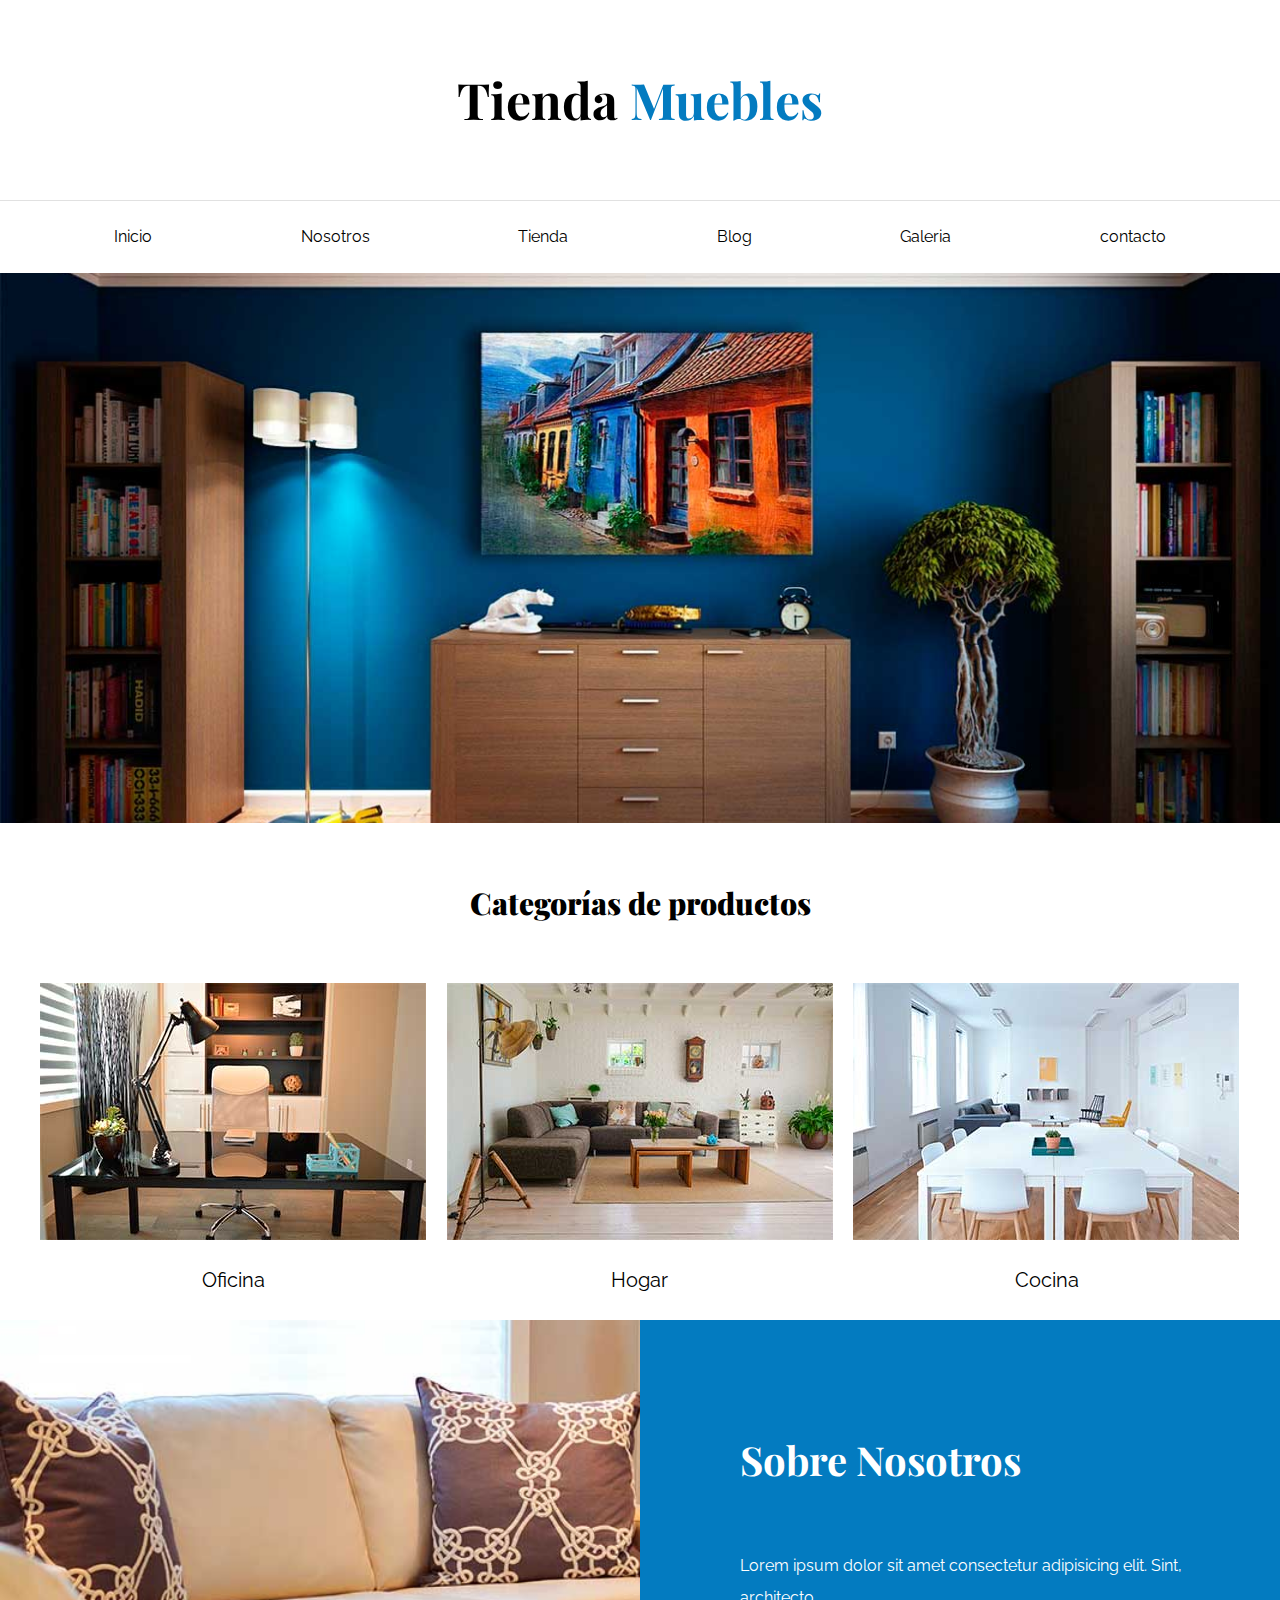
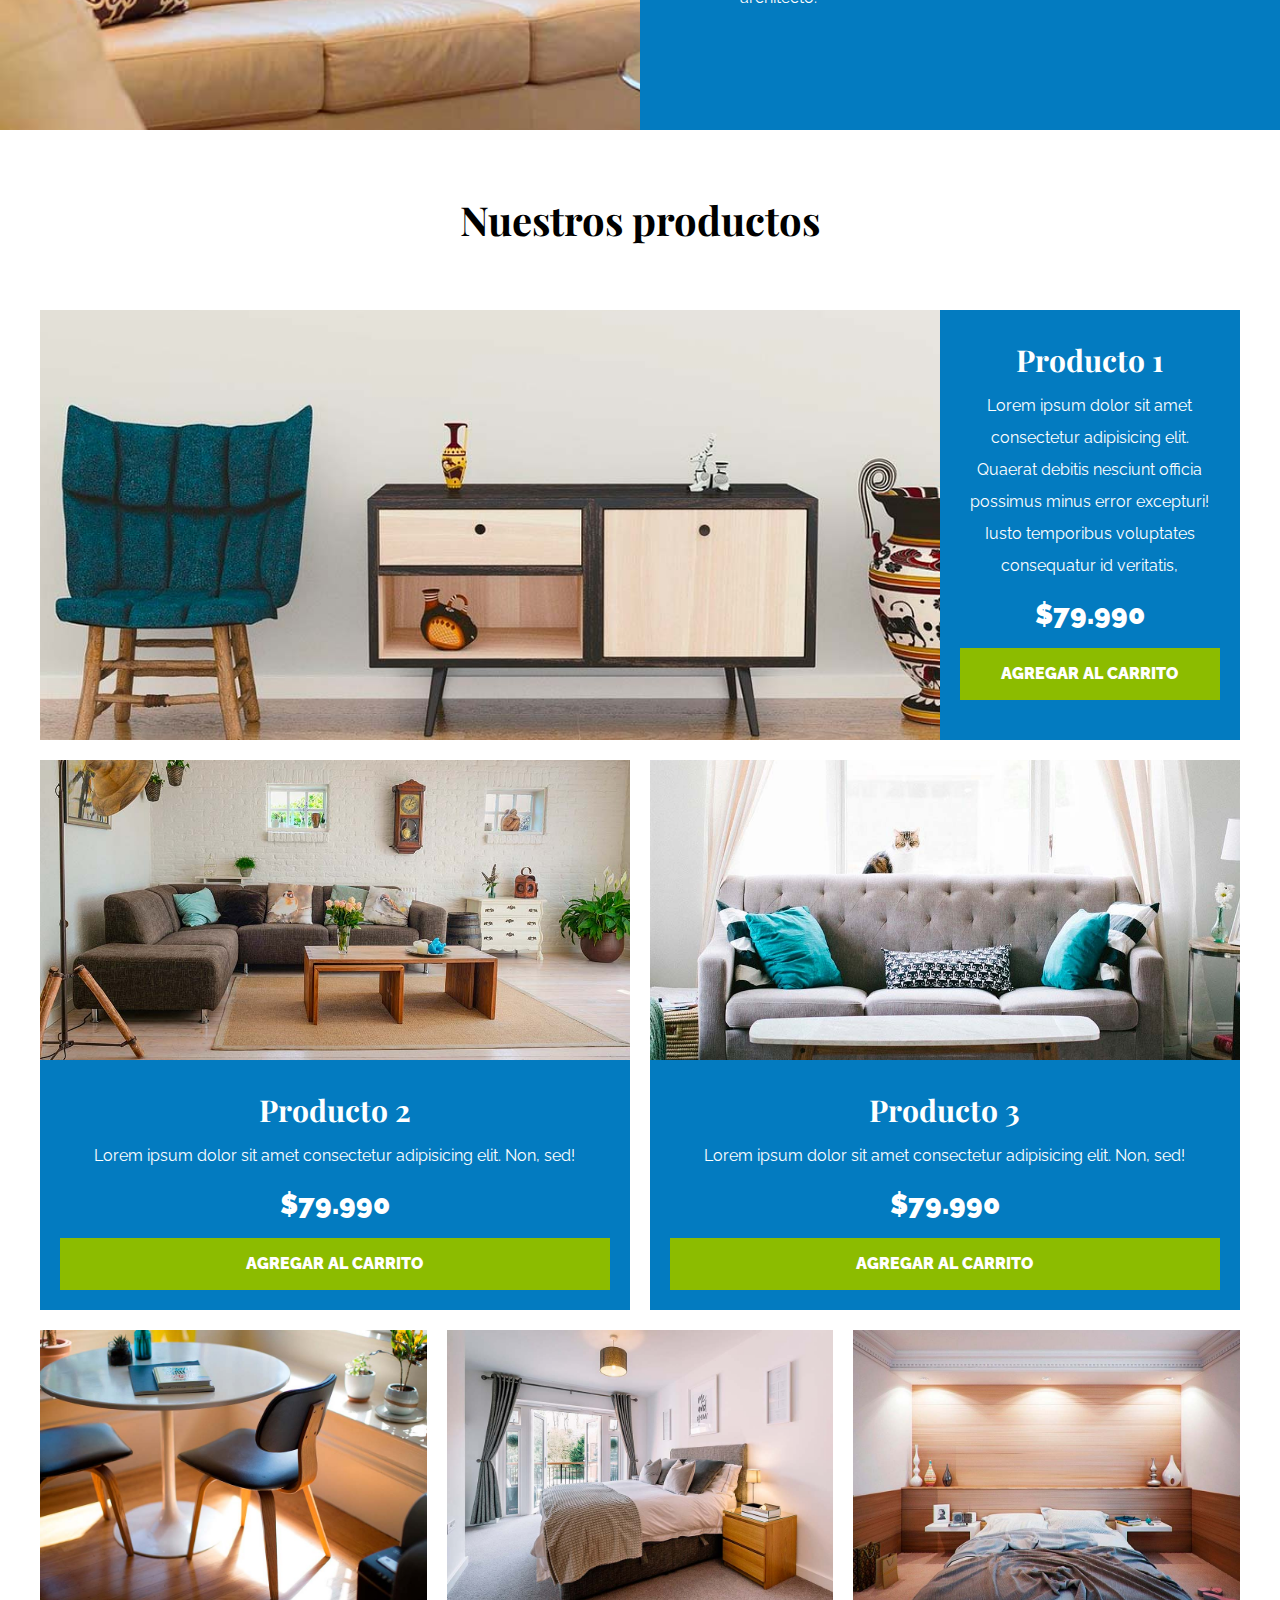
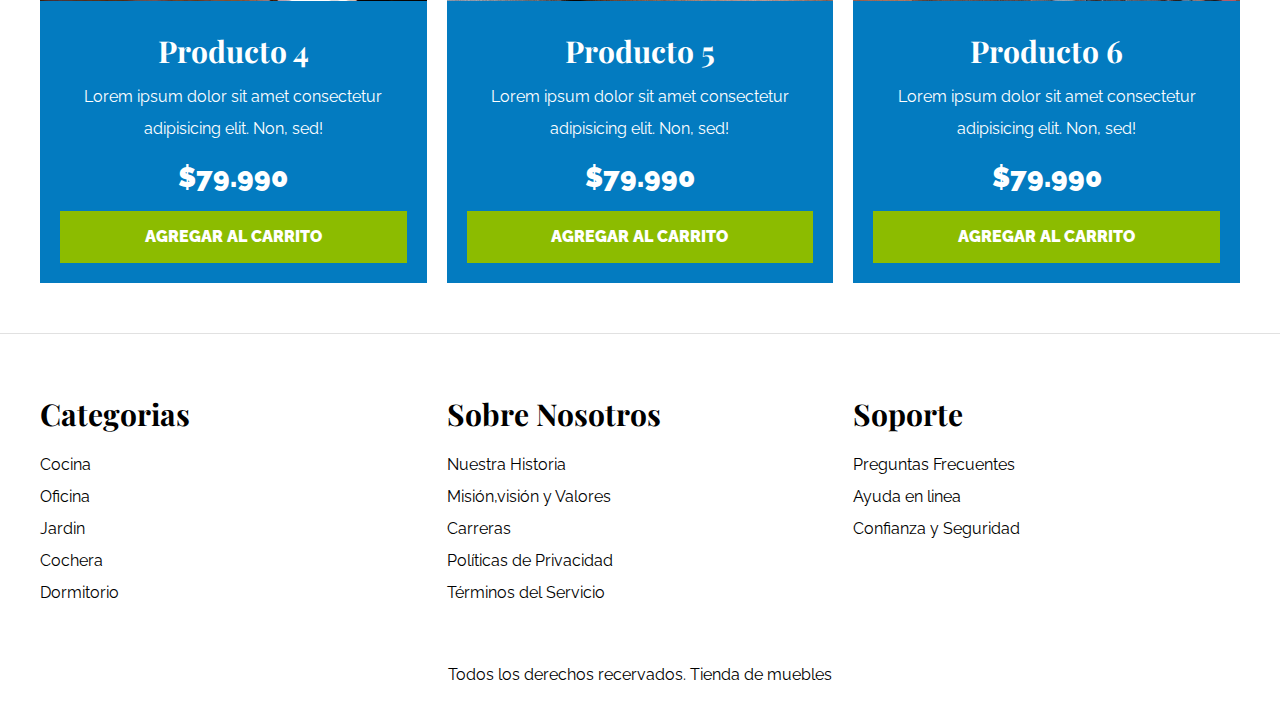
==== index.html @ f13d3744 "mi primer commit" ====
<!DOCTYPE html>
<html lang="es-CL">
<head>
    <meta charset="UTF-8">
    <meta http-equiv="X-UA-Compatible" content="IE=edge">
    <meta name="viewport" content="width=device-width, initial-scale=1.0">
    <title>Tienda de Muebles</title>  
    <link rel="stylesheet" href="css/normalize.css">
    <link rel="preconnect" href="https://fonts.googleapis.com">
    <link rel="preconnect" href="https://fonts.gstatic.com" crossorigin>
    <link href="https://fonts.googleapis.com/css2?family=Playfair+Display:wght@700;900&family=Raleway:wght@700;900&display=swap" rel="stylesheet">
    <link rel="stylesheet" href="css/app.css">
</head>
<body>
    <header>
        <h1>Tienda <span>Muebles</span></h1> 
    </header>
    <div class="contenedor-navegacion">
        <nav class="nav-principal">
            <a href="index.html">Inicio</a>
            <a href="nosotros.html">Nosotros</a>
            <a href="tienda.html">Tienda</a>
            <a href="blog.html">Blog</a>
            <a href="galeria.html">Galeria</a>
            <a href="contacto.html">contacto</a>
        </nav>
    </div>
    
    <div class="hero">

    </div>
    <section class="contenedor categorias">
        <h2 class="text-center"> <b>Categorías de productos</b></h2>
        
        <div class="listado-categorias">
        
            <div class="categoria">
                <img src="img/categoria1.jpg" alt="Imagen Categorias" title="Oficina">
                <a href="#">Oficina</a>
            </div>
            <div class="categoria">
                <img src="img/categoria2.jpg" alt="Imagen Categorias" title="Hogar">
                <a href="#">Hogar</a>
            </div>
            <div class="categoria">
                <img src="img/categoria3.jpg" alt="Imagen Categorias" title="Cocina">
                <a href="#">Cocina</a>
            </div>
        </div>
    </section>
    
    <section class="sobre-nosotros">
        <div class="contenedor sobre-nosotros-grid">
            <div class="texto-nosotros">
                <h2>Sobre Nosotros</h2>
                <p>Lorem ipsum dolor sit amet consectetur adipisicing elit. Sint, architecto.</p>
            </div>
        </div>
    </section>
    
    <main class="contenido-principal contenedor">
        <h2 class="text-center">Nuestros productos</h2>
        <div class="listado-productos">
            <div class="producto">
                <img src="img/producto1.jpg" alt="Imagen Producto">
                <div class="texto-producto">
                    <h3>Producto 1</h3>
                    <p>Lorem ipsum dolor sit amet consectetur adipisicing elit. Quaerat debitis nesciunt officia possimus minus error excepturi! Iusto temporibus voluptates consequatur id veritatis,</p>
                    <p class="precio">$79.990</p>
                    <a class="btn" href="#">Agregar al Carrito</a>
                </div>
            </div> 
            <div class="producto">
                <img src="img/producto2.jpg" alt="Imagen Producto">
                <div class="texto-producto">
                    <h3>Producto 2</h3>
                    <p>Lorem ipsum dolor sit amet consectetur adipisicing elit. Non, sed!</p>
                    <p class="precio">$79.990</p>
                    <a class="btn" href="#">Agregar al Carrito</a>
                </div>
            </div> 
            <div class="producto">
                <img src="img/producto3.jpg" alt="Imagen Producto">
                <div class="texto-producto">
                    <h3>Producto 3</h3>
                    <p>Lorem ipsum dolor sit amet consectetur adipisicing elit. Non, sed!</p>
                    <p class="precio">$79.990</p>
                    <a class="btn" href="#">Agregar al Carrito</a>
                </div>
            </div> 
            <div class="producto">
                <img src="img/producto4.jpg" alt="Imagen Producto">
                <div class="texto-producto">
                    <h3>Producto 4</h3>
                    <p>Lorem ipsum dolor sit amet consectetur adipisicing elit. Non, sed!</p>
                    <p class="precio">$79.990</p>
                    <a class="btn" href="#">Agregar al Carrito</a>
                </div>
            </div> 
            <div class="producto">
                <img src="img/producto5.jpg" alt="Imagen Producto">
                <div class="texto-producto">
                    <h3>Producto 5</h3>
                    <p>Lorem ipsum dolor sit amet consectetur adipisicing elit. Non, sed!</p>
                    <p class="precio">$79.990</p>
                    <a class="btn" href="#">Agregar al Carrito</a>
                </div>
            </div>
            <div class="producto">
                <img src="img/producto6.jpg" alt="Imagen Producto">
                <div class="texto-producto">
                    <h3>Producto 6</h3>
                    <p>Lorem ipsum dolor sit amet consectetur adipisicing elit. Non, sed!</p>
                    <p class="precio">$79.990</p>
                    <a class="btn" href="#">Agregar al Carrito</a>
                </div>
            </div>  
        </div> <!-- Fin listado Productos.-->
    </main>
    
    <footer class="site-footer">
        <div class="grid-footer contenedor">
        <div>
            <h3>Categorias</h3>
            <nav class="footer-menu">
                <a href="#">Cocina</a>
                <a href="#">Oficina</a>
                <a href="#">Jardin</a>
                <a href="#">Cochera</a>
                <a href="#">Dormitorio</a>
            </nav>
        </div>
        
        <div>
            <h3>Sobre Nosotros</h3>
            <nav class="footer-menu">
                <a href="#">Nuestra Historia</a>
                <a href="#">Misión,visión y Valores</a>
                <a href="#">Carreras</a>
                <a href="#">Políticas de Privacidad</a>
                <a href="#">Términos del Servicio</a>
            </nav>
        </div>
        <div>
            <h3>Soporte</h3>
            <nav class="footer-menu">
                <a href="#">Preguntas Frecuentes</a>
                <a href="#">Ayuda en linea</a>
                <a href="#">Confianza y Seguridad </a>
            </nav>
        </div>

    </div>
        <p class="copy">Todos los derechos recervados. Tienda de muebles</p>
    </footer>
    
</body>
</html>
---- css/app.css ----
html{
    box-sizing: border-box;
    font-size: 62.5%;  /*1 rem = 10px*/
}
*,*:before, *:after{
    box-sizing: inherit;
}

.btn{
    background-color: #8cbc00;
    display: block;
    color: #ffffff;
    text-transform: uppercase;
    font-weight: 900;
    padding: 1rem;
    transition: background-color 0.3s ease-out;
    text-align: center;
    border: none;
}
.btn:hover{
    background-color: #769c02;
    cursor: pointer;
}
    /* Utilidades */
.text-center{
    text-align: center;
}
.max-width-30{
    max-width: 30rem;
}
    /* header y navegacion */

a{
    text-decoration: none;
    color: #000;
}
h1{
    font-size: 5rem;
}
h2{
    font-size: 4rem;
}
h3{
    font-size: 3rem;
}
body{
    font-family: 'Raleway', sans-serif;
    font-size: 1.6rem;
    line-height: 2;
}
h1, h2, h3 {
    font-family: 'Playfair Display', serif;
    margin: 0 0 5rem 0;
}
h1 span{
    color: #000;
    color: #037bc0;
}
header{
    margin-top: 5rem;
    margin-bottom: 5rem;
    text-align: center;
}
img{
    max-width: 100%;
    display: block;
}

.contenedor-navegacion{
    border-top: solid 1px #e1e1e1;
}
.contenedor{
    max-width: 120rem;
    margin: 0 auto;
}
.nav-principal{
    max-width: 120rem;
    margin: 0 auto;
    padding-top: 2rem;
    padding-bottom: 2rem;
    display: flex;
    justify-content: space-around;
    

}
.hero{
    background-image: url(../img/principal.jpg);
    background-repeat: no-repeat;
    background-size: cover;
    background-position: center center;
    height: 55rem;
}
/* Categorias */
.categorias{
    padding-top: 5rem;
}
.listado-categorias{
    display: grid;
    grid-template-columns: repeat(3, 1fr);
    gap: 2rem;
}
.categorias h2 {
    text-align: center;
    font-size: 3rem;
}
.categoria a{
    text-align: center;
    display: block;
    padding: 2rem;
    font-size: 2rem;
}
.categoria a:hover{
    background-color: #037bc0;
    color: #ffffff;
    border-bottom-left-radius: 2rem;
    border-bottom-right-radius: 2rem;
}
/* Sobre Nosotros */
.sobre-nosotros{
    background-image: linear-gradient(to right, transparent 50%, #037bc0 50%, #037bc0 100%), url(../img/nosotros.jpg);
    background-position: left center;
    padding: 10rem 0;
    background-repeat: no-repeat;
    background-size: 100%, 120rem;
    
}
.sobre-nosotros-grid{
    display: flex;
    justify-content: flex-end;
}
.texto-nosotros{
    flex-basis: 50%;
    padding-left: 10rem;
    color: #ffffff;
}
/* Listado Productos */
.contenido-principal{
    padding-top: 5rem;
}
.listado-productos{
    display: grid;
    grid-template-columns: repeat(6, 1fr);
    gap: 2rem;
}
.producto:nth-child(1){
    grid-column-start: 1;
    grid-column-end: 7;
    display: grid;
    grid-template-columns: 3fr 1fr;
}
.producto:nth-child(1) img{
    height: 43rem;
    width: 100%;
    object-fit: cover;
}
.producto:nth-child(2){
    grid-column-start: 1;
    grid-column-end: 4;
}
.producto:nth-child(2) img{
    height: 30rem;
    width: 100%;
    object-fit: cover;
}
.producto:nth-child(3){
    grid-column-start: 4;
    grid-column-end: 7;
}
.producto:nth-child(3) img{
    height: 30rem;
    width: 100%;
    object-fit: cover;
}
.producto:nth-child(4){
    grid-column-start: 1;
    grid-column-end: 3;
}
.producto:nth-child(5){
    grid-column-start: 3;
    grid-column-end: 5;
    
}
.producto:nth-child(6){
    grid-column-start: 5;
    grid-column-end: 7;
}
.producto{
    background-color: #037bc0;
}
.texto-producto{
    text-align: center;
    color: #ffffff;
    padding: 2rem;

}
.texto-producto h3{
    margin: 0;
}
.texto-producto p{
    margin: 0 0 .5rem 0;
}
.texto-producto .precio{
    font-size: 2.8rem;
    font-weight: 900;
}
/* footer */
.site-footer h3{
    margin-bottom: 0.5rem;
}
.site-footer{
    border-top: 1px solid #e1e1e1;
    margin-top: 5rem;
    padding-top: 5rem;
}
.grid-footer{
    display: grid;
    grid-template-columns: repeat(3, 1fr);
    gap: 2rem;
}
.footer-menu a{
    display: block;
}
.copy{
    text-align: center;
    margin-top: 5rem;
}
/* NOSOTROS */
.contenido-nosotros img{
    height: 30rem;
}
.contenido-nosotros{
    display: grid;
    grid-template-columns: 1fr 2fr;
    grid-template-columns: repeat(auto-fit, minmax( 25rem, 1fr));
    column-gap: 5rem;
}
/* BLOG */
.contenedor-blog{
    display: grid;
    grid-template-columns: 2fr 1fr;
    column-gap: 4rem;
}
.entrada{
    border-bottom: 2px solid #e1e1e1;
    padding-bottom: 4rem;
    margin-bottom: 2rem;
}
.entrada:last-of-type{
    border: none;
}
.entrada-meta{
    display: flex;
    justify-content: space-between;

}
.entrada-meta p{
    font-weight: 900;
}
.entrada-meta span{
    color: #037bc0;
}
.contenido-entrada-blog{
    width: 60rem;
    margin: 0 auto;
}
/* GALERIA */
.galeria{
    list-style: none;
    padding: 0;
    margin: 0;
    display: grid;
    grid-template-columns: repeat(3, 1fr);
    gap: 2rem;
}
.galeria img{
    height: 40rem;
    width: 40rem;
    object-fit: cover;
}
/* FORMULARIO */
.formulario{
    max-width: 60rem;
    margin: 0 auto;
}
.formulario fieldset{
    border: solid #000;
    margin-bottom: 2rem;
}
.formulario legend{
    background-color: #005485;
    width: 100%;
    text-align: center;
    color: #ffffff;
    text-transform: uppercase;
    font-weight: 900;
    padding: 1rem;
    margin: 4rem;
}

.campo{
    display: flex;
    margin-bottom: 2rem;
}
.campo label{
    flex-basis: 10rem;
}
.campo input:not([type="radio"]),
.campo textarea,
.campo select {
    flex: 1;
    border: solid #e1e1e1;
    padding: 1rem;
}
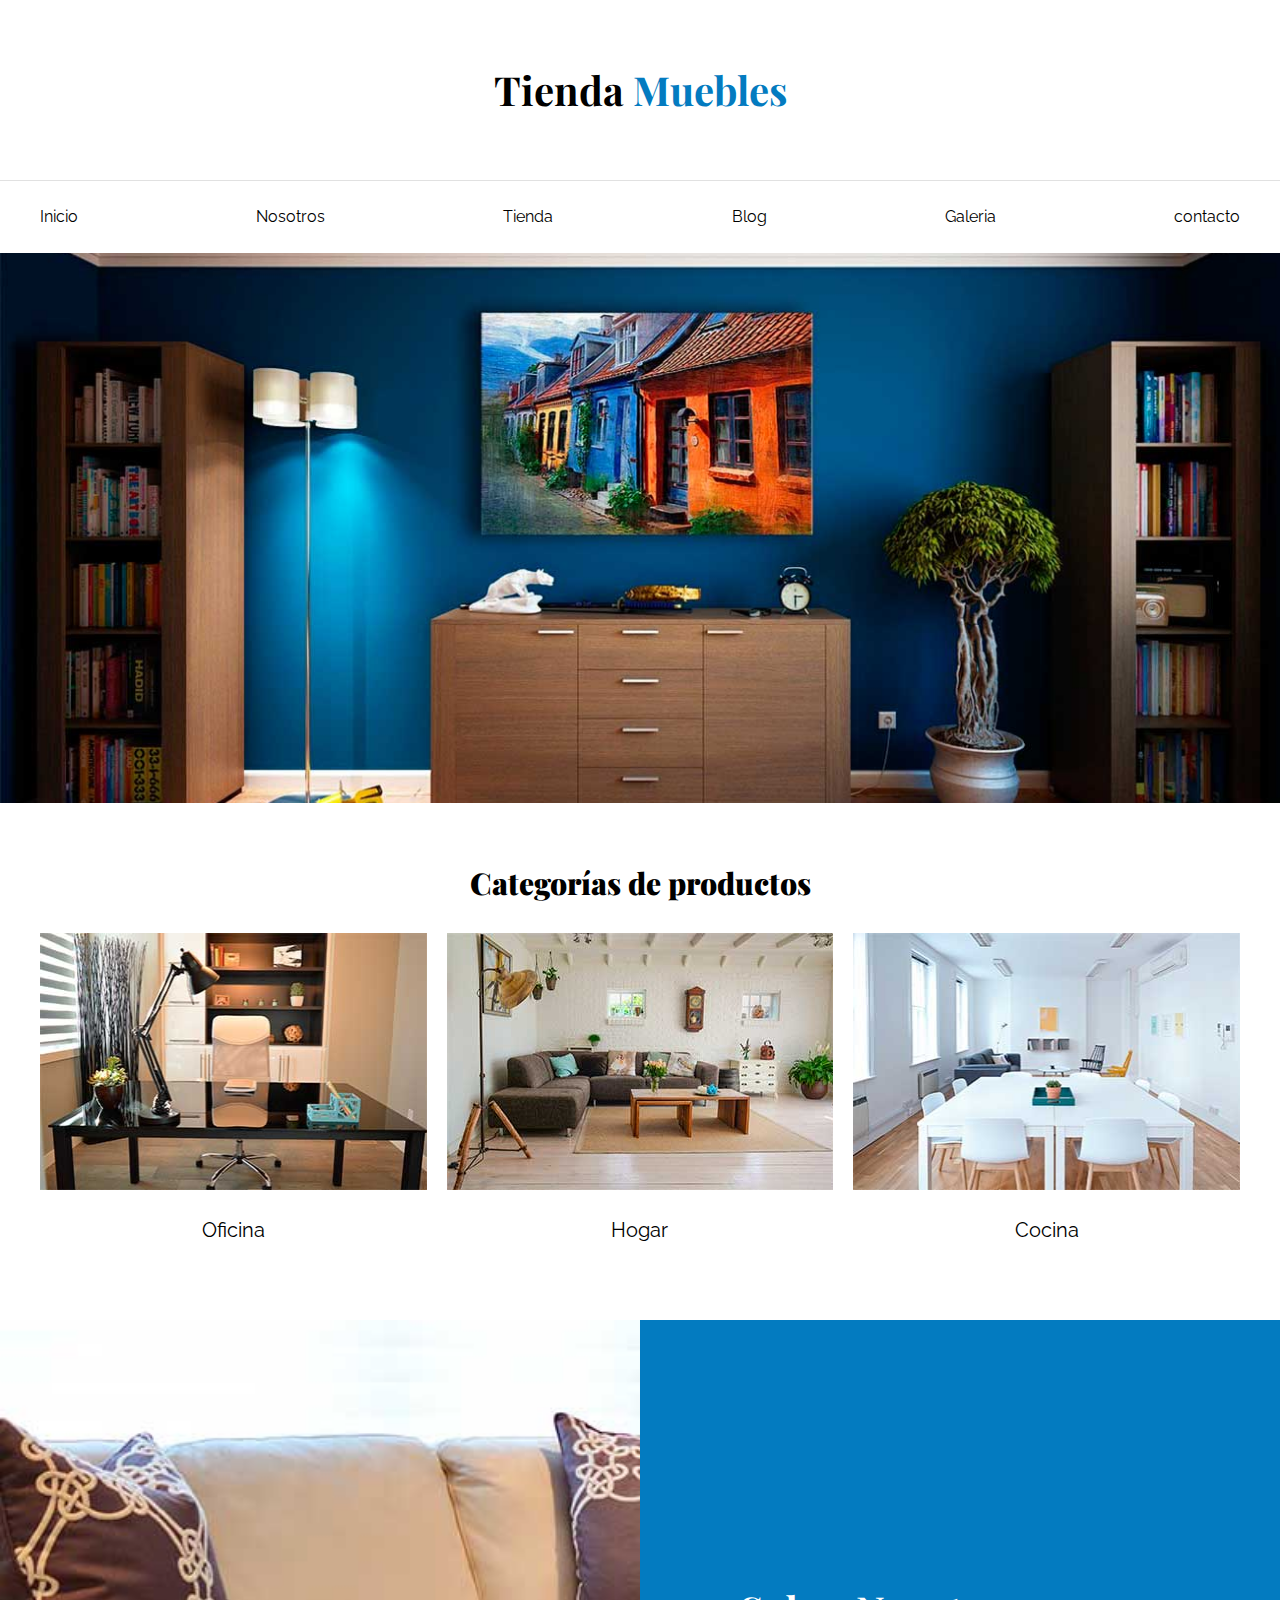
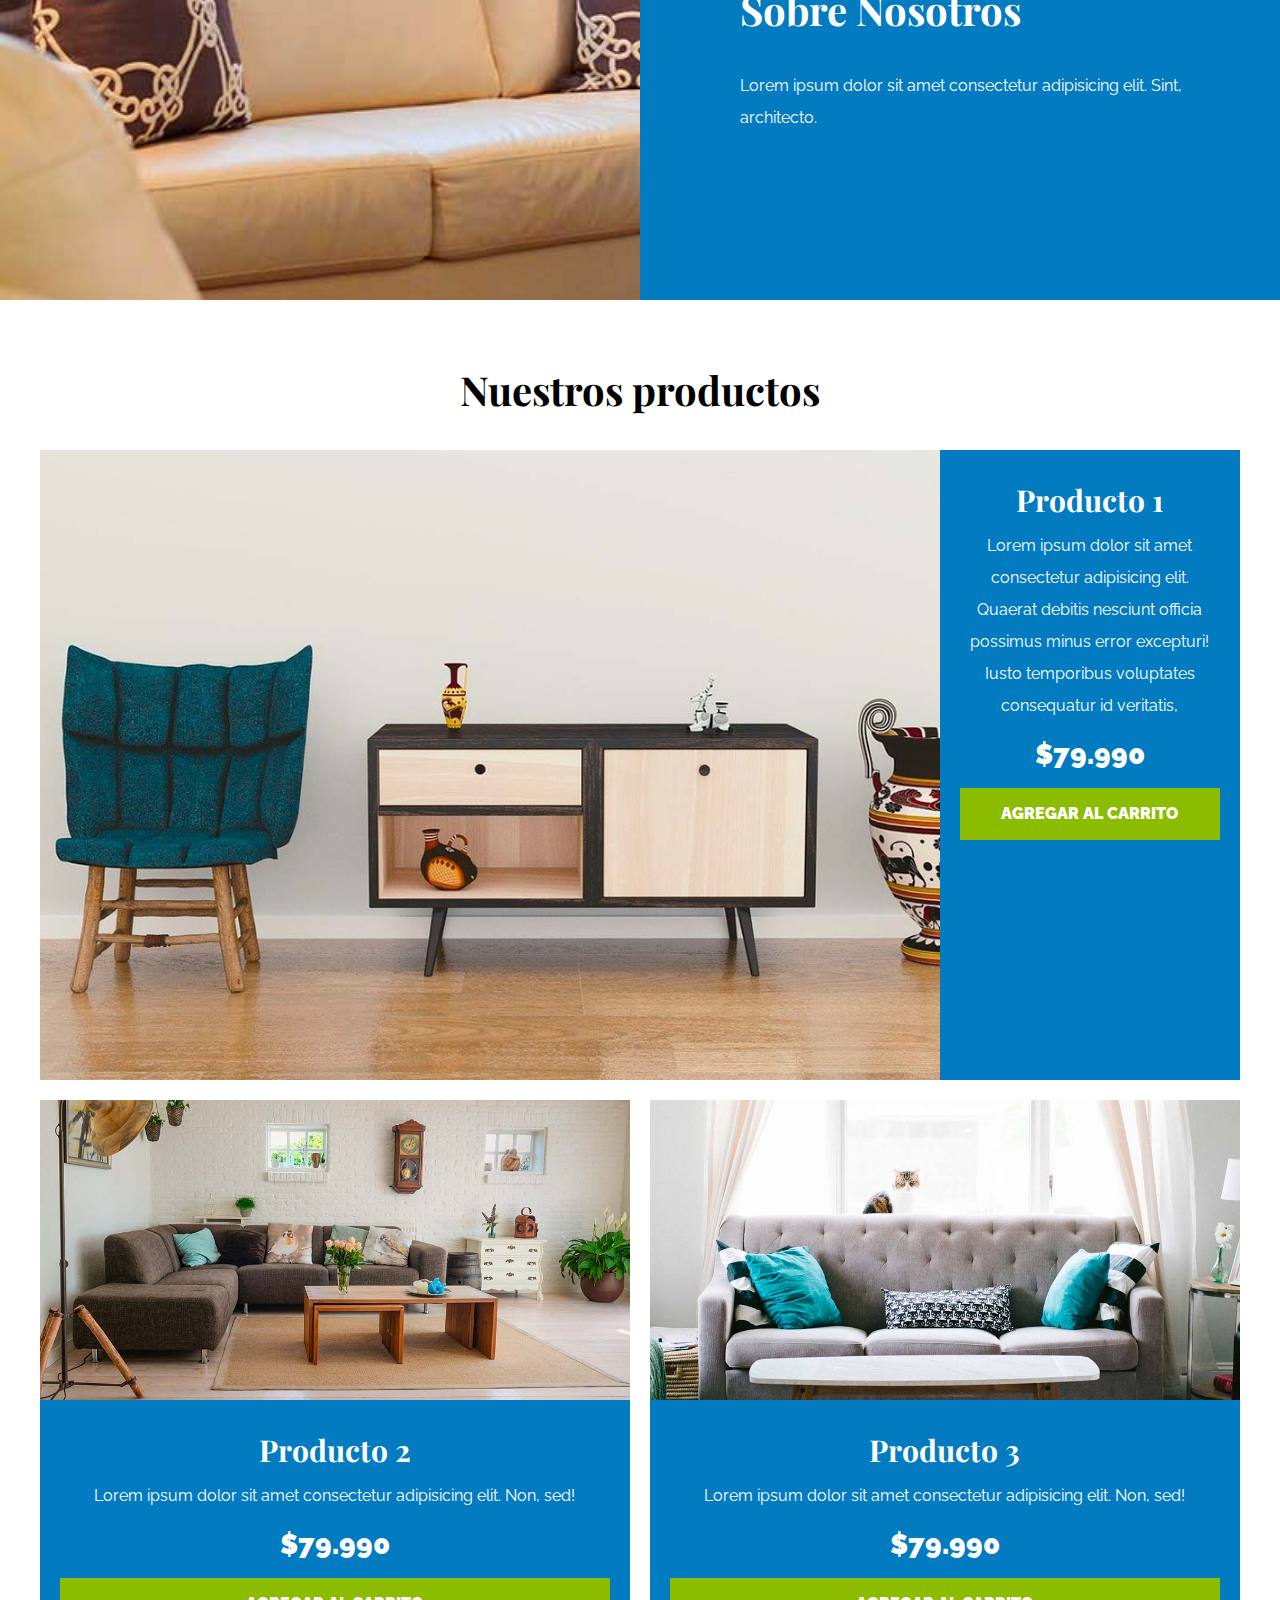
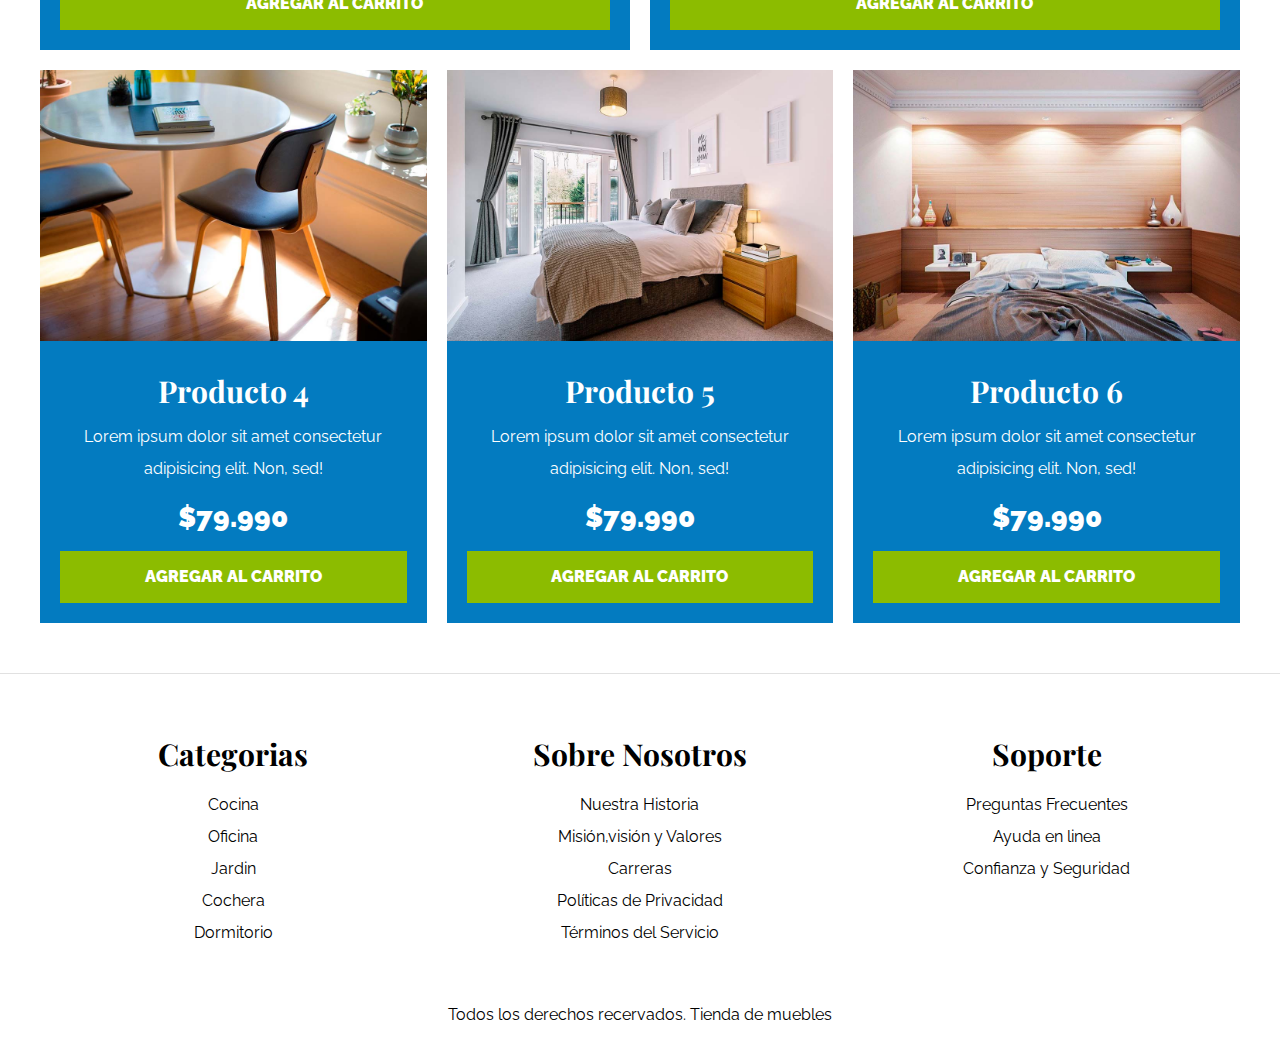
==== commit e213dcd5: "se ha agregado Responsive Web Design a la Web" ====
--- a/index.html
+++ b/index.html
@@ -36,15 +36,15 @@
         
             <div class="categoria">
                 <img src="img/categoria1.jpg" alt="Imagen Categorias" title="Oficina">
-                <a href="#">Oficina</a>
+                <a href="oficina.html">Oficina</a>
             </div>
             <div class="categoria">
                 <img src="img/categoria2.jpg" alt="Imagen Categorias" title="Hogar">
-                <a href="#">Hogar</a>
+                <a href="hogar.html">Hogar</a>
             </div>
             <div class="categoria">
                 <img src="img/categoria3.jpg" alt="Imagen Categorias" title="Cocina">
-                <a href="#">Cocina</a>
+                <a href="concina.html">Cocina</a>
             </div>
         </div>
     </section>
@@ -123,8 +123,8 @@
         <div>
             <h3>Categorias</h3>
             <nav class="footer-menu">
-                <a href="#">Cocina</a>
-                <a href="#">Oficina</a>
+                <a href="concina.html">Cocina</a>
+                <a href="oficina.html">Oficina</a>
                 <a href="#">Jardin</a>
                 <a href="#">Cochera</a>
                 <a href="#">Dormitorio</a>
--- a/css/app.css
+++ b/css/app.css
@@ -16,6 +16,12 @@
     transition: background-color 0.3s ease-out;
     text-align: center;
     border: none;
+    width: 100%;
+}
+@media (min-width: 768px) {
+    .btn{
+        width: auto;
+    }
 }
 .btn:hover{
     background-color: #769c02;
@@ -25,9 +31,12 @@
 .text-center{
     text-align: center;
 }
-.max-width-30{
-    max-width: 30rem;
-}
+@media (min-width: 768px) {
+    .max-width-30{
+        max-width: 30rem;
+    }
+}
+
     /* header y navegacion */
 
 a{
@@ -35,13 +44,29 @@
     color: #000;
 }
 h1{
-    font-size: 5rem;
-}
+    font-size: 4rem;
+}
+@media (min-width: 768px) {
+    h1{
+        font-size: 5;
+    }
+ }
 h2{
-    font-size: 4rem;
-}
+    font-size: 3.4rem;
+}
+@media (min-width: 768px) {
+      h2{
+        font-size: 4rem;
+      }
+ }
 h3{
-    font-size: 3rem;
+    font-size: 2.5rem;
+}
+@media (min-width: 768px) {
+    h3{
+        font-size: 3rem;
+    }
+      
 }
 body{
     font-family: 'Raleway', sans-serif;
@@ -50,7 +75,7 @@
 }
 h1, h2, h3 {
     font-family: 'Playfair Display', serif;
-    margin: 0 0 5rem 0;
+    margin: 0 0 2rem 0;
 }
 h1 span{
     color: #000;
@@ -79,25 +104,48 @@
     padding-top: 2rem;
     padding-bottom: 2rem;
     display: flex;
-    justify-content: space-around;
-    
-
-}
+    flex-direction: column;
+    align-items: center;
+}
+@media (min-width: 768px) {
+    .nav-principal{
+        justify-content: space-between;
+        flex-direction: row;
+    } 
+ }
 .hero{
     background-image: url(../img/principal.jpg);
     background-repeat: no-repeat;
     background-size: cover;
     background-position: center center;
-    height: 55rem;
-}
+    height: 25rem;
+}
+@media (min-width: 768px) {
+    .hero{
+        height: 55rem;
+    }
+ }
 /* Categorias */
 .categorias{
-    padding-top: 5rem;
-}
-.listado-categorias{
-    display: grid;
-    grid-template-columns: repeat(3, 1fr);
-    gap: 2rem;
+    padding: 5rem 0;  
+}
+.categoria{
+    margin-bottom: 2rem;
+}
+@media (min-width: 768px) {
+    .categoria{
+        margin-bottom: 0;
+    } 
+ }
+.categoria img {
+    width: 100%;
+}
+@media (min-width: 768px) {
+    .listado-categorias{
+        display: grid;
+        grid-template-columns: repeat(3, 1fr);
+        gap: 2rem;
+    }
 }
 .categorias h2 {
     text-align: center;
@@ -117,76 +165,104 @@
 }
 /* Sobre Nosotros */
 .sobre-nosotros{
-    background-image: linear-gradient(to right, transparent 50%, #037bc0 50%, #037bc0 100%), url(../img/nosotros.jpg);
-    background-position: left center;
+    background-image: linear-gradient(to bottom, transparent 50%, #037bc0 50%, #037bc0 100%), url(../img/nosotros.jpg);
+    background-position: left center, top left;
     padding: 10rem 0;
     background-repeat: no-repeat;
-    background-size: 100%, 120rem;
-    
+    background-size: 100%, 70rem;
+}
+@media (min-width: 768px) {
+    .sobre-nosotros{
+        background-image: linear-gradient(to right, transparent 50%, #037bc0 50%, #037bc0 100%), url(../img/nosotros.jpg);
+        background-position: left center;
+        background-size: 100%, 160rem;
+    }
 }
 .sobre-nosotros-grid{
-    display: flex;
-    justify-content: flex-end;
-}
+    display: grid;
+    grid-template-rows: repeat(2, 1fr );
+}
+@media (min-width: 768px) {
+    .sobre-nosotros-grid{
+        grid-template-columns: repeat(2, 1fr);
+        grid-template-rows: unset;
+        gap: 10rem;
+    }
+ }
 .texto-nosotros{
-    flex-basis: 50%;
-    padding-left: 10rem;
-    color: #ffffff;
-}
+    grid-row: 2 / 3;
+    color: #ffffff;
+    padding: 5rem;
+}
+@media (min-width: 768px) {
+    .texto-nosotros{
+        grid-column: 2 / 3; 
+    }
+      
+ }
 /* Listado Productos */
 .contenido-principal{
     padding-top: 5rem;
 }
-.listado-productos{
-    display: grid;
-    grid-template-columns: repeat(6, 1fr);
-    gap: 2rem;
-}
-.producto:nth-child(1){
-    grid-column-start: 1;
-    grid-column-end: 7;
-    display: grid;
-    grid-template-columns: 3fr 1fr;
-}
-.producto:nth-child(1) img{
-    height: 43rem;
-    width: 100%;
-    object-fit: cover;
-}
-.producto:nth-child(2){
-    grid-column-start: 1;
-    grid-column-end: 4;
-}
-.producto:nth-child(2) img{
-    height: 30rem;
-    width: 100%;
-    object-fit: cover;
-}
-.producto:nth-child(3){
-    grid-column-start: 4;
-    grid-column-end: 7;
-}
-.producto:nth-child(3) img{
-    height: 30rem;
-    width: 100%;
-    object-fit: cover;
-}
-.producto:nth-child(4){
-    grid-column-start: 1;
-    grid-column-end: 3;
-}
-.producto:nth-child(5){
-    grid-column-start: 3;
-    grid-column-end: 5;
-    
-}
-.producto:nth-child(6){
-    grid-column-start: 5;
-    grid-column-end: 7;
-}
+@media (min-width: 768px) {
+    .listado-productos{
+        display: grid;
+        grid-template-columns: repeat(6, 1fr);
+        gap: 2rem;
+    }
+    .producto:nth-child(1){
+        grid-column-start: 1;
+        grid-column-end: 7;
+        display: grid;
+        grid-template-columns: 3fr 1fr;
+    }
+    .producto:nth-child(1) img{
+        height: 43rem;
+        width: 100%;
+        height: 100%;
+    }
+    .producto:nth-child(2){
+        grid-column-start: 1;
+        grid-column-end: 4;
+    }
+    .producto:nth-child(2) img{
+        height: 30rem;
+        width: 100%;
+        object-fit: cover;
+    }
+    .producto:nth-child(3){
+        grid-column-start: 4;
+        grid-column-end: 7;
+    }
+    .producto:nth-child(3) img{
+        height: 30rem;
+        width: 100%;
+        object-fit: cover;
+    }
+    .producto:nth-child(4){
+        grid-column-start: 1;
+        grid-column-end: 3;
+    }
+    .producto:nth-child(5){
+        grid-column-start: 3;
+        grid-column-end: 5;
+        
+    }
+    .producto:nth-child(6){
+        grid-column-start: 5;
+        grid-column-end: 7;
+    }
+}
+
 .producto{
     background-color: #037bc0;
-}
+    margin-bottom: 2rem;
+}
+@media (min-width: 768px) {
+    .producto{
+        margin-bottom: 0;
+    } 
+ }
 .texto-producto{
     text-align: center;
     color: #ffffff;
@@ -213,10 +289,23 @@
     padding-top: 5rem;
 }
 .grid-footer{
-    display: grid;
-    grid-template-columns: repeat(3, 1fr);
-    gap: 2rem;
-}
+    text-align: center;
+}
+@media (min-width: 768px) {
+    .grid-footer{
+        display: grid;
+        grid-template-columns: repeat(3, 1fr);
+        gap: 2rem;
+    }
+}
+.grid-footer > div {
+    margin-bottom: 2rem;
+}
+@media (min-width: 768px) {
+    .grid-footer > div{
+        margin-bottom: 0rem;
+    } 
+ }
 .footer-menu a{
     display: block;
 }
@@ -226,32 +315,55 @@
 }
 /* NOSOTROS */
 .contenido-nosotros img{
-    height: 30rem;
+    height: 100;
 }
 .contenido-nosotros{
     display: grid;
     grid-template-columns: 1fr 2fr;
     grid-template-columns: repeat(auto-fit, minmax( 25rem, 1fr));
-    column-gap: 5rem;
-}
+    column-gap: 4rem;
+}
+.iformacion-nosotros{
+    display: flex;
+    flex-direction: column;
+    justify-content: center;
+    padding: 5rem;
+}
+@media (min-width: 768px) {
+    .iformacion-nosotros{
+        padding: 0;
+    }
+ }
 /* BLOG */
-.contenedor-blog{
-    display: grid;
-    grid-template-columns: 2fr 1fr;
-    column-gap: 4rem;
-}
+@media (min-width: 768px) {
+    .contenedor-blog{
+        display: grid;
+        grid-template-columns: 2fr 1fr;
+        column-gap: 4rem;
+    }
+ }
+
 .entrada{
     border-bottom: 2px solid #e1e1e1;
-    padding-bottom: 4rem;
-    margin-bottom: 2rem;
-}
+    padding: 2 rem 2 rem 4rem 2rem;
+    margin-bottom: 2rem;
+}
+.entrada h2 {
+    text-align: center;
+}
+@media (min-width: 768px) {
+    .entrada h2 {
+        text-align: left;
+    } 
+ }
 .entrada:last-of-type{
     border: none;
 }
-.entrada-meta{
-    display: flex;
-    justify-content: space-between;
-
+@media (min-width: 768px) {
+    .entrada-meta{
+        display: flex;
+        justify-content: space-between;
+    }
 }
 .entrada-meta p{
     font-weight: 900;
@@ -264,14 +376,19 @@
     margin: 0 auto;
 }
 /* GALERIA */
+
 .galeria{
     list-style: none;
     padding: 0;
     margin: 0;
-    display: grid;
-    grid-template-columns: repeat(3, 1fr);
+    display: grid; 
     gap: 2rem;
 }
+@media (min-width: 768px) {
+    .galeria{
+        grid-template-columns: repeat(3, 1fr);
+    }
+ }
 .galeria img{
     height: 40rem;
     width: 40rem;
@@ -310,4 +427,16 @@
     flex: 1;
     border: solid #e1e1e1;
     padding: 1rem;
-}+}
+/* COCINA  */
+
+.flexbox1{
+    display: grid;
+    grid-template-columns: repeat(1, 1fr);
+    max-width: 60rem;
+    background-color: #037bc0;
+    color: #ffffff;
+}
+.contenedor-cocina{
+    text-align: center;
+}
